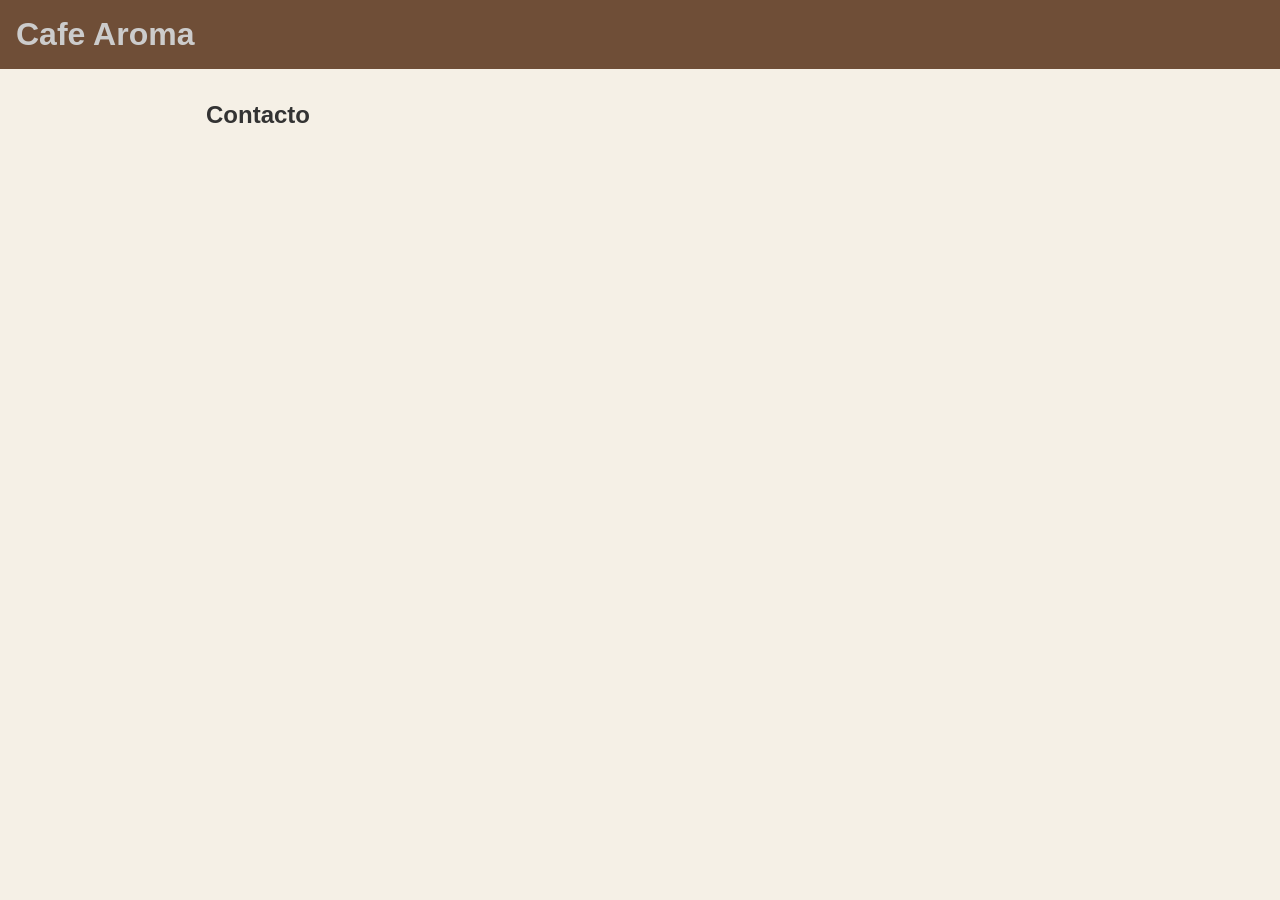
==== contacto.html @ 729da731 "Commit inicial: estructura base del sitio Cafe Aroma" ====
<!DOCTYPE html>
<html lang="es">
<head>
  <meta charset="UTF-8">
  <meta name="viewport" content="width=device-width, initial-scale=1.0">
  <title>Cafe Aroma - Contacto</title>
  <link rel="stylesheet" href="css/styles.css">
</head>
<body>
  <header>
    <h1>Cafe Aroma</h1>
  </header>

  <main>
    <h2>Contacto</h2>
    <!-- FORMULARIO -->
  </main>

  <!-- FOOTER -->
  <script src="js/main.js"></script>
</body>
</html>
---- css/styles.css ----
/* ===== BASE ===== */
* { box-sizing: border-box; }
body { font-family: Arial, sans-serif; margin: 0; background: #f5f0e6; color: #333; }
main { max-width: 900px; margin: 2rem auto; padding: 0 1rem; }

/* ===== CABECERA ===== */
header {
  background: #6f4e37;
  color: #cccccc;
  padding: 1rem;
}
header h1 { margin: 0; }

/* ===== MENU ===== */

/* ===== CONTACTO ===== */

/* ===== FOOTER ===== */
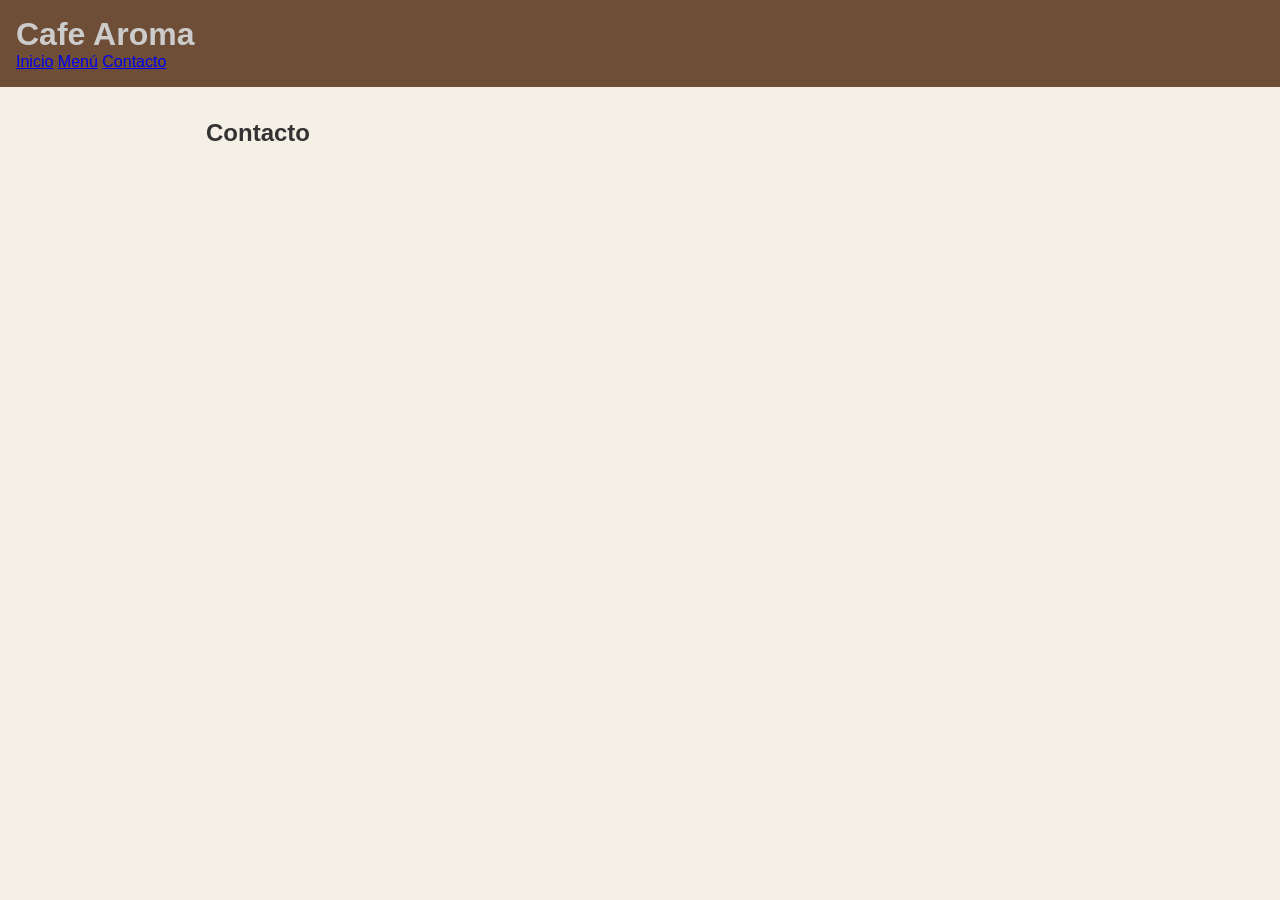
==== commit 14784646: "Agrega barra de navegacion en las tres paginas" ====
--- a/contacto.html
+++ b/contacto.html
@@ -8,7 +8,12 @@
 </head>
 <body>
   <header>
-    <h1>Cafe Aroma</h1>
+    <h1 class="logo">Cafe Aroma</h1>
+    <nav>
+      <a href="index.html">Inicio</a>
+      <a href="menu.html">Menú</a>
+      <a href="contacto.html">Contacto</a>
+    </nav>
   </header>
 
   <main>
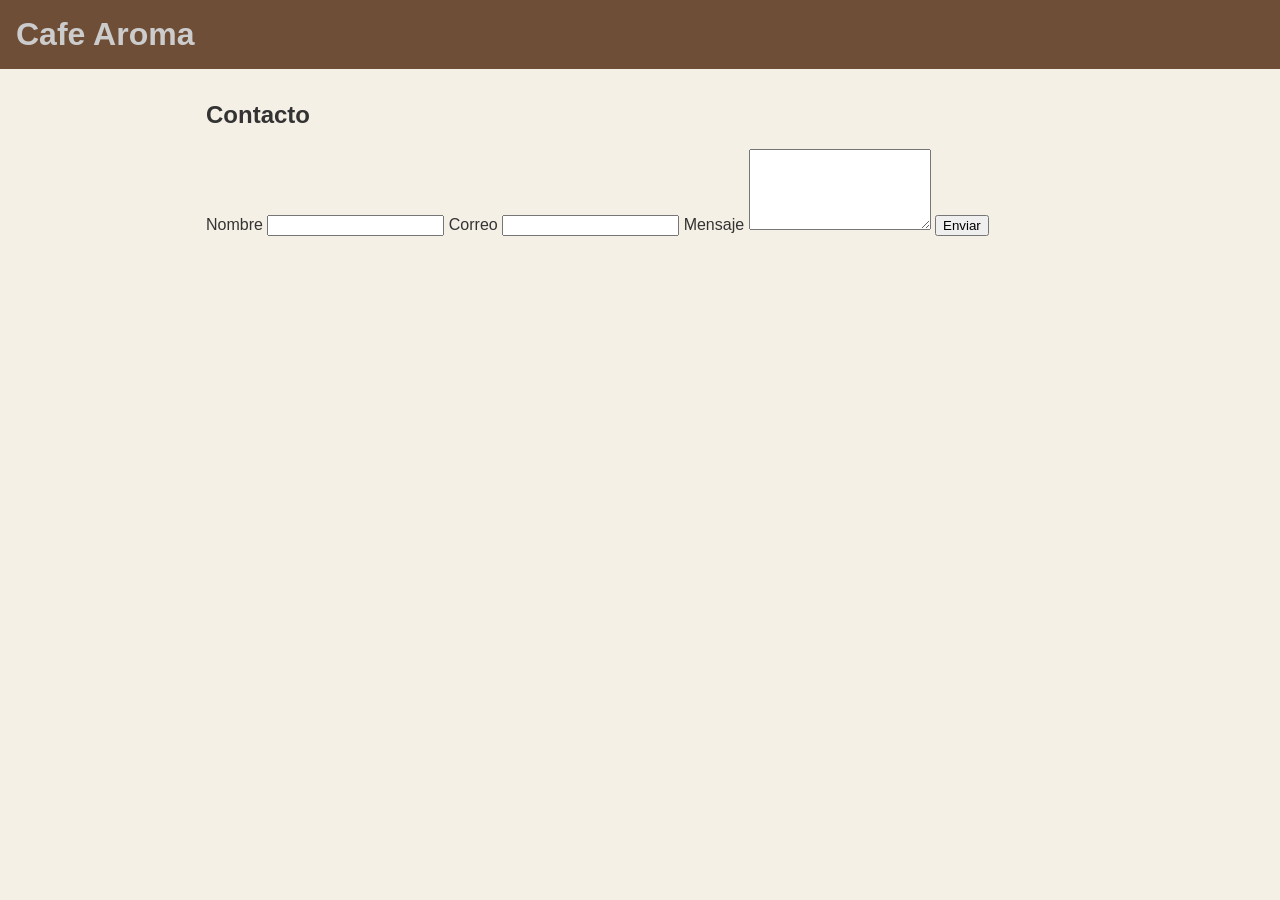
==== commit 8496a30f: "Agrega formulario de contacto" ====
--- a/contacto.html
+++ b/contacto.html
@@ -8,17 +8,24 @@
 </head>
 <body>
   <header>
-    <h1 class="logo">Cafe Aroma</h1>
-    <nav>
-      <a href="index.html">Inicio</a>
-      <a href="menu.html">Menú</a>
-      <a href="contacto.html">Contacto</a>
-    </nav>
+    <h1>Cafe Aroma</h1>
   </header>
 
   <main>
     <h2>Contacto</h2>
-    <!-- FORMULARIO -->
+    <form id="form-contacto" novalidate>
+      <label for="nombre">Nombre</label>
+      <input type="text" id="nombre" name="nombre" required>
+
+      <label for="correo">Correo</label>
+      <input type="email" id="correo" name="correo" required>
+
+      <label for="mensaje">Mensaje</label>
+      <textarea id="mensaje" name="mensaje" rows="5" required></textarea>
+
+      <button type="submit">Enviar</button>
+      <p id="estado" role="alert"></p>
+    </form>
   </main>
 
   <!-- FOOTER -->
--- a/css/styles.css
+++ b/css/styles.css
@@ -12,6 +12,10 @@
 header h1 { margin: 0; }
 
 /* ===== MENU ===== */
+.productos { list-style: none; padding: 0; display: grid; grid-template-columns: repeat(auto-fit, minmax(250px, 1fr)); gap: 1rem; }
+.productos li { background: #fff; padding: 1rem; border-radius: 8px; box-shadow: 0 2px 4px rgba(0,0,0,.1); }
+.productos h3 { margin-top: 0; color: #4e342e; }
+.precio { font-weight: bold; color: #8b5a2b; }
 
 /* ===== CONTACTO ===== */
 
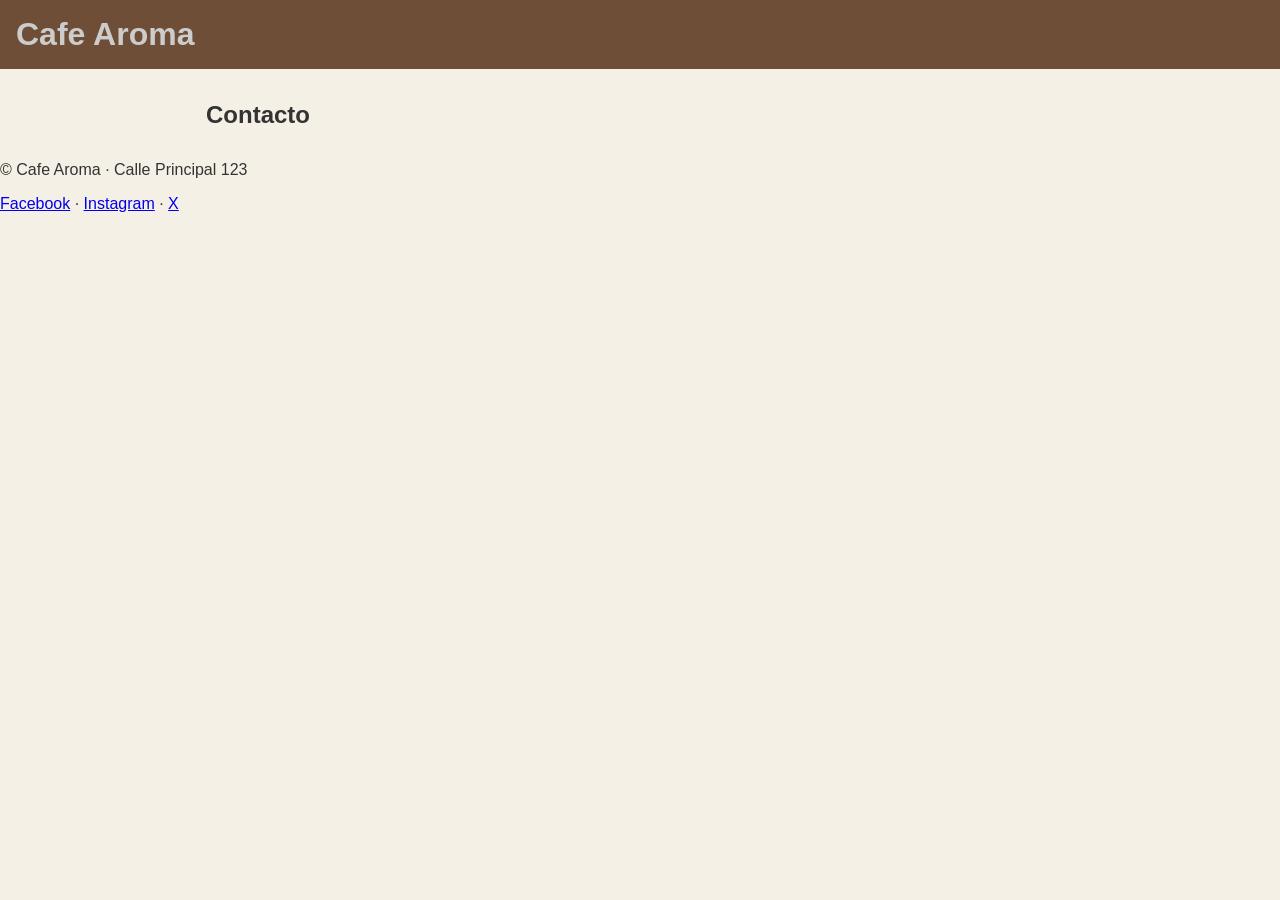
==== commit b7c9e5c0: "Agrega pie de pagina con redes sociales" ====
--- a/contacto.html
+++ b/contacto.html
@@ -13,22 +13,17 @@
 
   <main>
     <h2>Contacto</h2>
-    <form id="form-contacto" novalidate>
-      <label for="nombre">Nombre</label>
-      <input type="text" id="nombre" name="nombre" required>
-
-      <label for="correo">Correo</label>
-      <input type="email" id="correo" name="correo" required>
-
-      <label for="mensaje">Mensaje</label>
-      <textarea id="mensaje" name="mensaje" rows="5" required></textarea>
-
-      <button type="submit">Enviar</button>
-      <p id="estado" role="alert"></p>
-    </form>
+    <!-- FORMULARIO -->
   </main>
 
-  <!-- FOOTER -->
+  <footer>
+    <p>&copy; <span id="anio"></span> Cafe Aroma · Calle Principal 123</p>
+    <p>
+      <a href="https://facebook.com">Facebook</a> ·
+      <a href="https://instagram.com">Instagram</a> ·
+      <a href="https://x.com">X</a>
+    </p>
+  </footer>
   <script src="js/main.js"></script>
 </body>
 </html>
--- a/css/styles.css
+++ b/css/styles.css
@@ -12,11 +12,11 @@
 header h1 { margin: 0; }
 
 /* ===== MENU ===== */
-.productos { list-style: none; padding: 0; display: grid; grid-template-columns: repeat(auto-fit, minmax(250px, 1fr)); gap: 1rem; }
-.productos li { background: #fff; padding: 1rem; border-radius: 8px; box-shadow: 0 2px 4px rgba(0,0,0,.1); }
-.productos h3 { margin-top: 0; color: #4e342e; }
-.precio { font-weight: bold; color: #8b5a2b; }
 
 /* ===== CONTACTO ===== */
+form { display: grid; gap: .5rem; max-width: 500px; }
+input, textarea { padding: .6rem; border: 1px solid #bbb; border-radius: 4px; font: inherit; }
+button { padding: .7rem; background: #4e342e; color: #fff; border: 0; border-radius: 4px; cursor: pointer; }
+#estado { color: #b00020; min-height: 1.2em; }
 
 /* ===== FOOTER ===== */
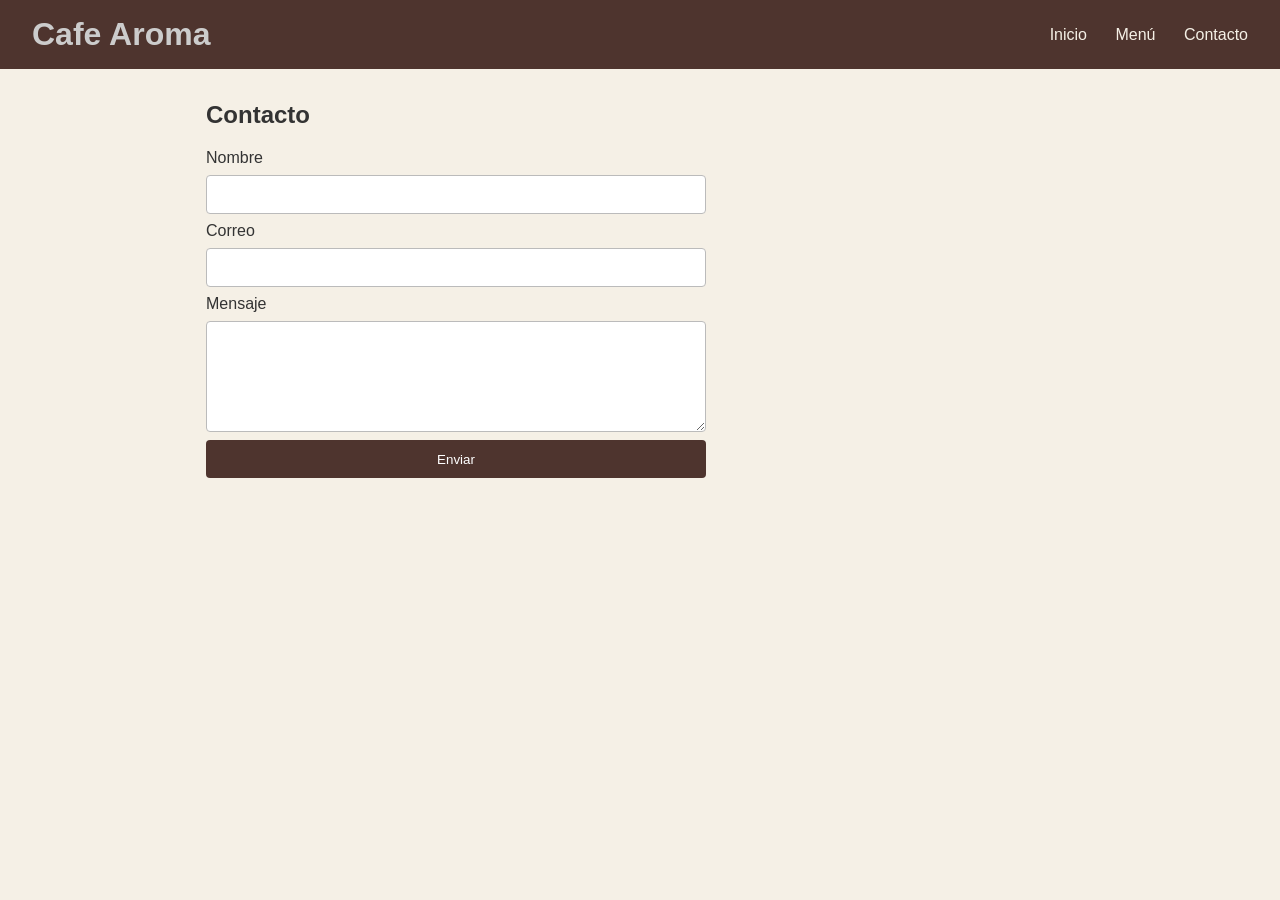
==== commit ca26773c: "Merge branch 'feature/formulario-contacto'" ====
--- a/contacto.html
+++ b/contacto.html
@@ -8,22 +8,32 @@
 </head>
 <body>
   <header>
-    <h1>Cafe Aroma</h1>
+    <h1 class="logo">Cafe Aroma</h1>
+    <nav>
+      <a href="index.html">Inicio</a>
+      <a href="menu.html">Menú</a>
+      <a href="contacto.html">Contacto</a>
+    </nav>
   </header>
 
   <main>
     <h2>Contacto</h2>
-    <!-- FORMULARIO -->
+    <form id="form-contacto" novalidate>
+      <label for="nombre">Nombre</label>
+      <input type="text" id="nombre" name="nombre" required>
+
+      <label for="correo">Correo</label>
+      <input type="email" id="correo" name="correo" required>
+
+      <label for="mensaje">Mensaje</label>
+      <textarea id="mensaje" name="mensaje" rows="5" required></textarea>
+
+      <button type="submit">Enviar</button>
+      <p id="estado" role="alert"></p>
+    </form>
   </main>
 
-  <footer>
-    <p>&copy; <span id="anio"></span> Cafe Aroma · Calle Principal 123</p>
-    <p>
-      <a href="https://facebook.com">Facebook</a> ·
-      <a href="https://instagram.com">Instagram</a> ·
-      <a href="https://x.com">X</a>
-    </p>
-  </footer>
+  <!-- FOOTER -->
   <script src="js/main.js"></script>
 </body>
 </html>
--- a/css/styles.css
+++ b/css/styles.css
@@ -5,13 +5,22 @@
 
 /* ===== CABECERA ===== */
 header {
-  background: #6f4e37;
+  background: #4e342e;
   color: #cccccc;
-  padding: 1rem;
+  padding: 1rem 2rem;
+  display: flex;
+  justify-content: space-between;
+  align-items: center;
 }
 header h1 { margin: 0; }
+nav a { color: #f5f0e6; text-decoration: none; margin-left: 1.5rem; }
+nav a:hover { text-decoration: underline; }
 
 /* ===== MENU ===== */
+.productos { list-style: none; padding: 0; display: grid; grid-template-columns: repeat(auto-fit, minmax(250px, 1fr)); gap: 1rem; }
+.productos li { background: #fff; padding: 1rem; border-radius: 8px; box-shadow: 0 2px 4px rgba(0,0,0,.1); }
+.productos h3 { margin-top: 0; color: #4e342e; }
+.precio { font-weight: bold; color: #8b5a2b; }
 
 /* ===== CONTACTO ===== */
 form { display: grid; gap: .5rem; max-width: 500px; }
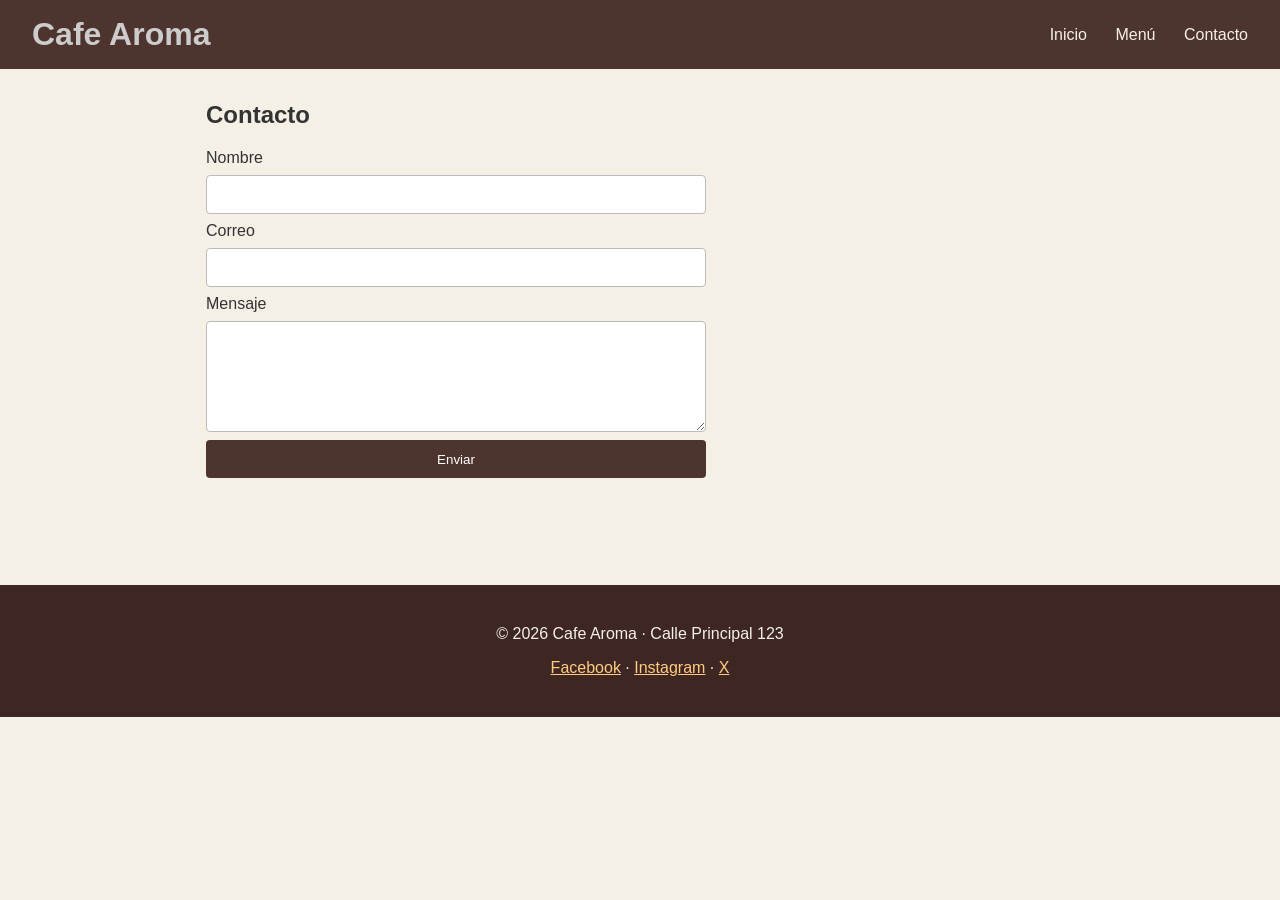
==== commit 801708fe: "Merge feature/footer: resuelvo conflicto en js/main.js conservando el codigo del formulario y el del" ====
--- a/contacto.html
+++ b/contacto.html
@@ -33,7 +33,14 @@
     </form>
   </main>
 
-  <!-- FOOTER -->
+  <footer>
+    <p>&copy; <span id="anio"></span> Cafe Aroma · Calle Principal 123</p>
+    <p>
+      <a href="https://facebook.com">Facebook</a> ·
+      <a href="https://instagram.com">Instagram</a> ·
+      <a href="https://x.com">X</a>
+    </p>
+  </footer>
   <script src="js/main.js"></script>
 </body>
 </html>
--- a/css/styles.css
+++ b/css/styles.css
@@ -28,4 +28,6 @@
 button { padding: .7rem; background: #4e342e; color: #fff; border: 0; border-radius: 4px; cursor: pointer; }
 #estado { color: #b00020; min-height: 1.2em; }
 
-/* ===== FOOTER ===== */+/* ===== FOOTER ===== */
+footer { background: #3e2723; color: #f5f0e6; text-align: center; padding: 1.5rem 1rem; margin-top: 3rem; }
+footer a { color: #ffcc80; }
